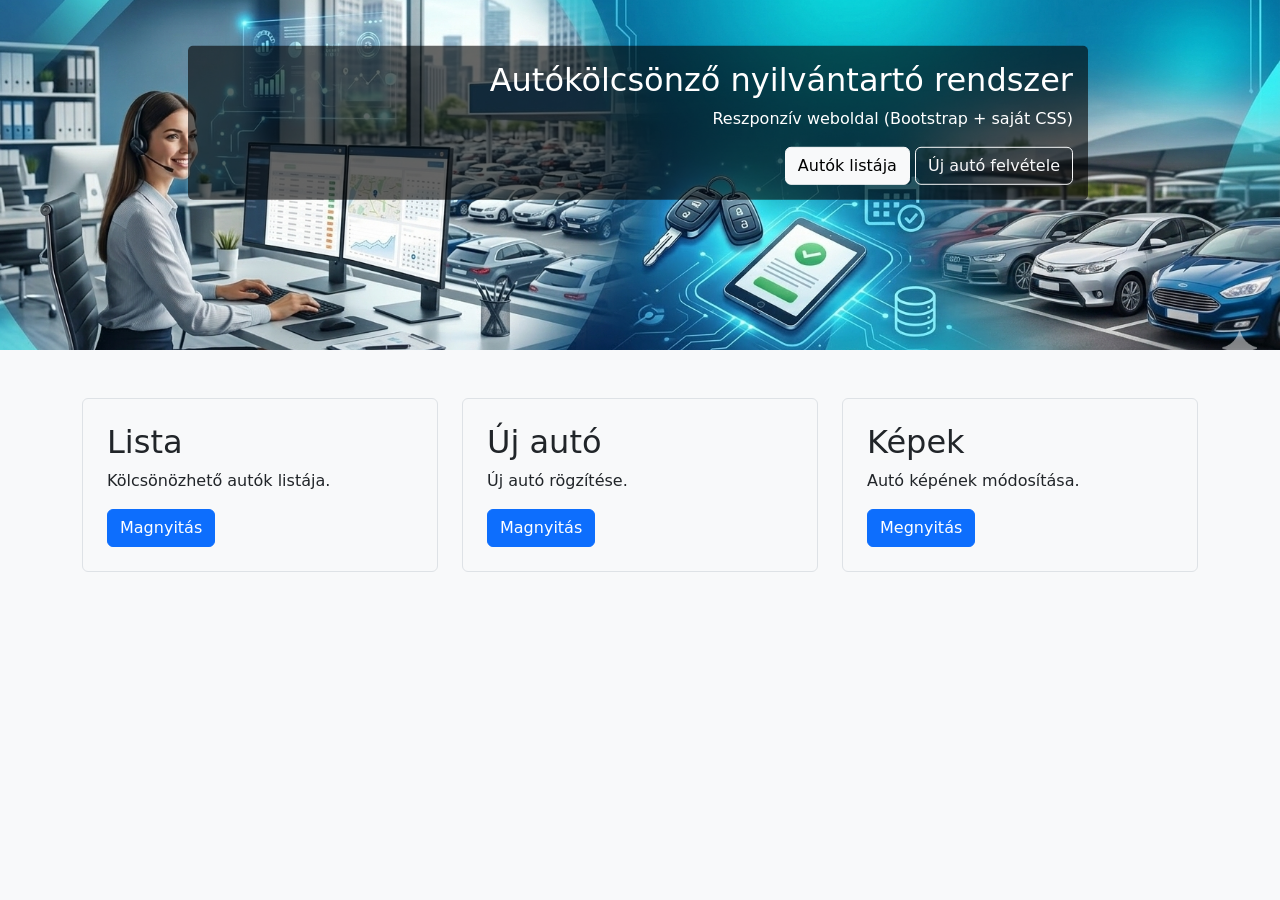
==== index.html @ c553feb0 "autókölcsönző" ====
<!doctype html>
<html lang="hu">
  <head>
    <meta charset="UTF-8" />
    <meta name="viewport" content="width=device-width, initial-scale=1.0" />
    <title>Autókölcsönző</title>
    <link rel="stylesheet" href="./forras/bootstrap/css/bootstrap.min.css" />
    <link rel="stylesheet" href="./style.css" />
  </head>

  <body class="bg-light">
    <div class="hero">
      <div class="hero-box">
        <h2>Autókölcsönző nyilvántartó rendszer</h2>
        <p>Reszponzív weboldal (Bootstrap + saját CSS)</p>

        <a href="autok_listaja.html" class="btn btn-light"> Autók listája </a>

        <a href="uj_auto.html" class="btn btn-outline-light">
          Új autó felvétele</a
        >
      </div>
    </div>

    <div class="container my-5">
      <div class="row g-4">
        <div class="col-md-4">
          <div
            class="simple-box d-flex flex-column justify-content-start align-items-start p-4 border rounded"
          >
            <h2>Lista</h2>
            <p>Kölcsönözhető autók listája.</p>
            <a href="autok_listaja.html" class="btn btn-primary">Magnyitás</a>
          </div>
        </div>

        <div class="col-md-4">
          <div
            class="simple-box d-flex flex-column justify-content-start align-items-start p-4 border rounded"
          >
            <h2>Új autó</h2>
            <p>Új autó rögzítése.</p>
            <a href="uj_auto.html" class="btn btn-primary">Magnyitás</a>
          </div>
        </div>

        <div class="col-md-4">
          <div
            class="simple-box d-flex flex-column justify-content-start align-items-start p-4 border rounded"
          >
            <h2>Képek</h2>
            <p>Autó képének módosítása.</p>
            <a href="kep_modositas.html" class="btn btn-primary">Megnyitás</a>
          </div>
        </div>
      </div>
    </div>

    <script src="./forras/bootstrap/js/bootstrap.bundle.min.js"></script>
  </body>
</html>
---- style.css ----
.hero {
  position: relative;
  height: 350px;
  background-image: url("./forras/autokolcsonzo_fejlecbe.png");
  background-size: cover;
  background-position: center;
}

.hero-box {
  position: absolute;
  right: 15%;
  top: 35%;
  transform: translateY(-50%);
  background: rgba(0, 0, 0, 0.6);
  color: white;
  padding: 15px;
  border-radius: 5px;
  width: 900px;
  text-align: right;
}

.simple-box {
  text-align: left;
}
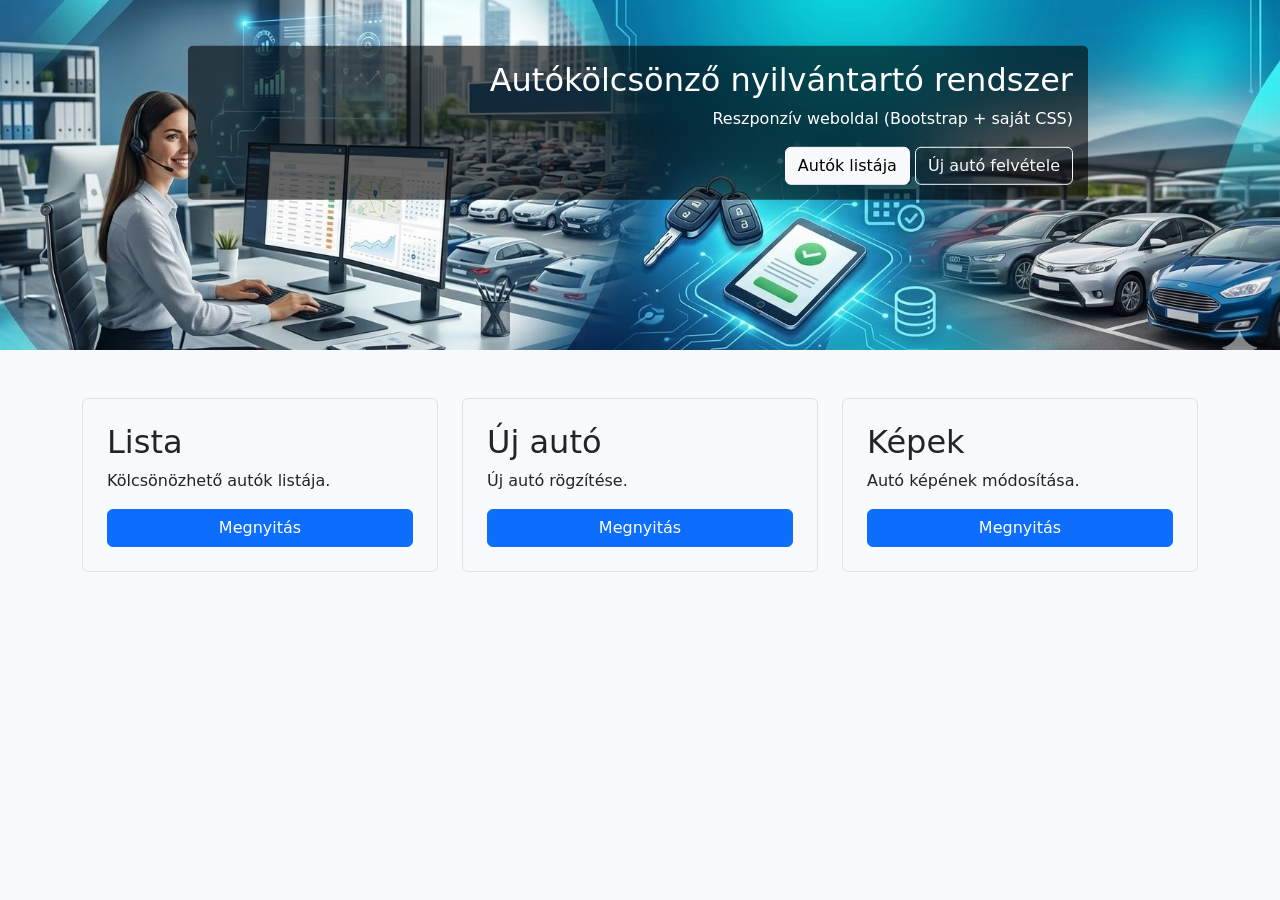
==== commit 3b8bbc01: "Feladat kész" ====
--- a/index.html
+++ b/index.html
@@ -30,7 +30,7 @@
           >
             <h2>Lista</h2>
             <p>Kölcsönözhető autók listája.</p>
-            <a href="autok_listaja.html" class="btn btn-primary">Magnyitás</a>
+            <a href="autok_listaja.html" class="btn btn-primary">Megnyitás</a>
           </div>
         </div>
 
@@ -40,7 +40,7 @@
           >
             <h2>Új autó</h2>
             <p>Új autó rögzítése.</p>
-            <a href="uj_auto.html" class="btn btn-primary">Magnyitás</a>
+            <a href="uj_auto.html" class="btn btn-primary">Megnyitás</a>
           </div>
         </div>
 
--- a/style.css
+++ b/style.css
@@ -1,9 +1,11 @@
 .hero {
   position: relative;
+  width: 100%;
   height: 350px;
   background-image: url("./forras/autokolcsonzo_fejlecbe.png");
   background-size: cover;
   background-position: center;
+  background-repeat: no-repeat;
 }
 
 .hero-box {
@@ -17,8 +19,35 @@
   border-radius: 5px;
   width: 900px;
   text-align: right;
+  max-width: 95%;
 }
 
 .simple-box {
   text-align: left;
+  width: 100%;
 }
+
+.simple-box .btn {
+  width: 100%;
+}
+
+@media (max-width: 992px) {
+  .hero {
+    height: 300px;
+  }
+  .hero-box {
+    width: 80%;
+    padding: 12px;
+  }
+}
+
+@media (max-width: 576px) {
+  .hero {
+    height: 250px;
+  }
+  .hero-box {
+    width: 95%;
+    padding: 10px;
+    text-align: center; 
+  }
+}
